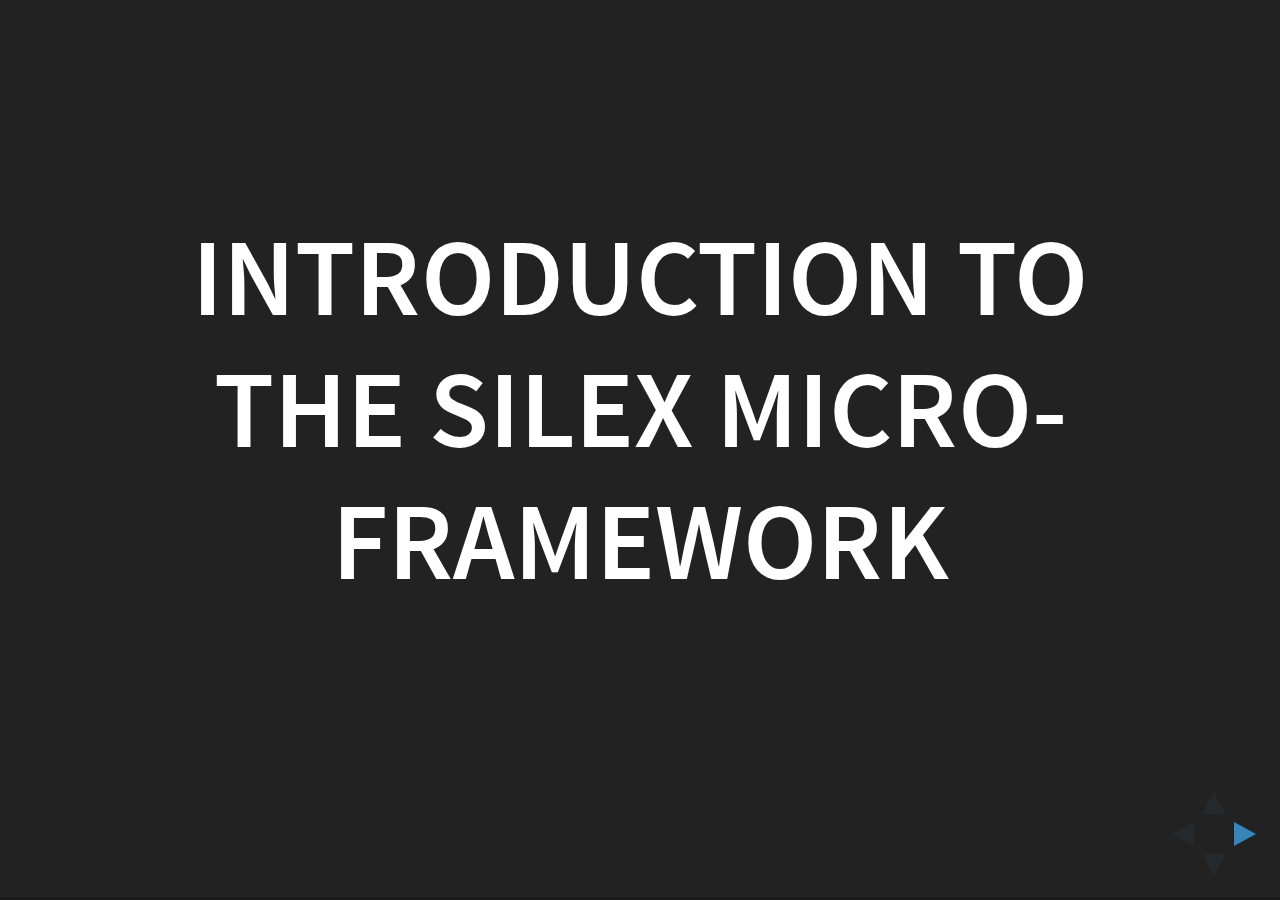
==== index.html @ b1a496b8 "Built from 991bee2 on branch master" ====
<!doctype html>
<html lang="en">

    <head>
        <meta charset="utf-8">

        <title>Reveal.js and Yeoman is Awesomeness</title>

        <meta name="apple-mobile-web-app-capable" content="yes" />
        <meta name="apple-mobile-web-app-status-bar-style" content="black-translucent" />

        <meta name="viewport" content="width=device-width, initial-scale=1.0, maximum-scale=1.0, user-scalable=no, minimal-ui">

        <link rel="stylesheet" href="bower_components/reveal.js/css/reveal.css">
    
        <link rel="stylesheet" href="css/theme.css" id="theme">
    

        <!-- For syntax highlighting -->
        <link rel="stylesheet" href="bower_components/highlightjs/styles/zenburn.css">

        <!-- Printing and PDF exports -->
        <script>
            var link = document.createElement( 'link' );
            link.rel = 'stylesheet';
            link.type = 'text/css';
            link.href = window.location.search.match( /print-pdf/gi ) ? 'bower_components/reveal.js/css/print/pdf.css' : 'bower_components/reveal.js/css/print/paper.css';
            document.getElementsByTagName( 'head' )[0].appendChild( link );
        </script>

        <!--[if lt IE 9]>
        <script src="bower_components/reveal.js/lib/js/html5shiv.js"></script>
        <![endif]-->
    </head>

    <body>

        <div class="reveal">

            <div class="slides">

                
                    
                        
    <section data-markdown="slides/index.md"></section>


                    
                    
                
                    
                        
    <section data-markdown="slides/who-are-we.md"></section>


                    
                    
                
                    
                        
    <section data-markdown="slides/what-will-we-learn.md"></section>


                    
                    
                
                    
                        
    <section data-markdown="slides/what-will-we-not-learn-today.md"></section>


                    
                    
                
                    
                        
    <section data-markdown="slides/composer.md"></section>


                    
                    
                
                    
                        
    <section data-markdown="slides/composer-install.md"></section>


                    
                    
                
                    
                        
    <section data-markdown="slides/composer-packagist.md"></section>


                    
                    
                
                    
                        
    <section data-markdown="slides/silex.md"></section>


                    
                    
                
                    
                        
    <section data-markdown="slides/basic-setup.md"></section>


                    
                    
                
                    
                        
    <section data-markdown="slides/request-handling.md"></section>


                    
                    
                
                    
                        
    <section data-markdown="slides/request-handling-variables.md"></section>


                    
                    
                
                    
                        
    <section data-markdown="slides/request-handling-http-status-codes.md"></section>


                    
                    
                
                    
                        
    <section data-markdown="slides/request-handling-http-status-codes-screenshots.md"></section>


                    
                    
                
                    
                        
    <section data-markdown="slides/request-handling-http-status-codes-screenshots-2.md"></section>


                    
                    
                
                    
                        
    <section data-markdown="slides/request-handling-query-parameters.md"></section>


                    
                    
                
                    
                        
    <section data-markdown="slides/request-handling-query-parameters-screenshots.md"></section>


                    
                    
                
                    
                        
    <section data-markdown="slides/request-handling-posting-data.md"></section>


                    
                    
                
                    
                        
    <section data-markdown="slides/request-handling-posting-data-screenshots.md"></section>


                    
                    
                
                    
                        
    <section data-markdown="slides/request-handling-posting-data-screenshots-2.md"></section>


                    
                    
                
                    
                        
    <section data-markdown="slides/middlewares.md"></section>


                    
                    
                
                    
                        
    <section data-markdown="slides/middlewares-screenshot.md"></section>


                    
                    
                
                    
                        
    <section data-markdown="slides/middlewares-all.md"></section>


                    
                    
                
                    
                        
    <section data-markdown="slides/handling-errors.md"></section>


                    
                    
                
                    
                        
    <section data-markdown="slides/handling-errors-screenshot.md"></section>


                    
                    
                
                    
                        
    <section data-markdown="slides/shared-services.md"></section>


                    
                    
                
                    
                        
    <section data-markdown="slides/session-data.md"></section>


                    
                    
                
                    
                        
    <section data-markdown="slides/session-data-denied.md"></section>


                    
                    
                
                    
                        
    <section data-markdown="slides/session-data-ok.md"></section>


                    
                    
                
                    
                        
    <section data-markdown="slides/session-data-user.md"></section>


                    
                    
                
                    
                        
    <section data-markdown="slides/session-data-user-screenshot.md"></section>


                    
                    
                
                    
                        
    <section data-markdown="slides/filesystem.md"></section>


                    
                    
                
                    
                        
    <section data-markdown="slides/filesystem-json-encode.md"></section>


                    
                    
                
                    
                        
    <section data-markdown="slides/filesystem-json-encode-screenshot.md"></section>


                    
                    
                
                    
                        
    <section data-markdown="slides/filesystem-json-decode.md"></section>


                    
                    
                
                    
                        
    <section data-markdown="slides/twig-templates.md"></section>


                    
                    
                
                    
                        
    <section data-markdown="slides/twig-templates-html.md"></section>


                    
                    
                
            </div>

        </div>

        <script src="bower_components/reveal.js/lib/js/head.min.js"></script>
        <script src="bower_components/reveal.js/js/reveal.js"></script>
        <script>

          // Full list of configuration options available at:
          // https://github.com/hakimel/reveal.js#configuration
          Reveal.initialize({
            controls: true,
            progress: true,
            history: true,
            center: true,

            transition: 'slide', // none/fade/slide/convex/concave/zoom

            // Optional reveal.js plugins
            dependencies: [
              { src: 'bower_components/reveal.js/lib/js/classList.js', condition: function() { return !document.body.classList; } },
              { src: 'bower_components/reveal.js/plugin/markdown/marked.js', condition: function() { return !!document.querySelector( '[data-markdown]' ); } },
              { src: 'bower_components/reveal.js/plugin/markdown/markdown.js', condition: function() { return !!document.querySelector( '[data-markdown]' ); } },
              { src: 'bower_components/reveal.js/plugin/highlight/highlight.js', async: true, condition: function() { return !!document.querySelector( '[data-html]' ) || !!document.querySelector( 'pre code' ) || !!document.querySelector( '[data-markdown]' ); }, callback: function() { hljs.initHighlightingOnLoad(); } },
              { src: 'bower_components/reveal.js/plugin/zoom-js/zoom.js', async: true },
              { src: 'bower_components/reveal.js/plugin/notes/notes.js', async: true },
              { src: 'js/loadhtmlslides.js', condition: function() { return !!document.querySelector( '[data-html]' ); } }
            ]
          });

        </script>
    </body>

</html>
---- bower_components/reveal.js/css/reveal.css ----
/*!
 * reveal.js
 * http://lab.hakim.se/reveal-js
 * MIT licensed
 *
 * Copyright (C) 2015 Hakim El Hattab, http://hakim.se
 */
/*********************************************
 * RESET STYLES
 *********************************************/
html, body, .reveal div, .reveal span, .reveal applet, .reveal object, .reveal iframe, .reveal h1, .reveal h2, .reveal h3, .reveal h4, .reveal h5, .reveal h6, .reveal p, .reveal blockquote, .reveal pre, .reveal a, .reveal abbr, .reveal acronym, .reveal address, .reveal big, .reveal cite, .reveal code, .reveal del, .reveal dfn, .reveal em, .reveal img, .reveal ins, .reveal kbd, .reveal q, .reveal s, .reveal samp, .reveal small, .reveal strike, .reveal strong, .reveal sub, .reveal sup, .reveal tt, .reveal var, .reveal b, .reveal u, .reveal center, .reveal dl, .reveal dt, .reveal dd, .reveal ol, .reveal ul, .reveal li, .reveal fieldset, .reveal form, .reveal label, .reveal legend, .reveal table, .reveal caption, .reveal tbody, .reveal tfoot, .reveal thead, .reveal tr, .reveal th, .reveal td, .reveal article, .reveal aside, .reveal canvas, .reveal details, .reveal embed, .reveal figure, .reveal figcaption, .reveal footer, .reveal header, .reveal hgroup, .reveal menu, .reveal nav, .reveal output, .reveal ruby, .reveal section, .reveal summary, .reveal time, .reveal mark, .reveal audio, video {
  margin: 0;
  padding: 0;
  border: 0;
  font-size: 100%;
  font: inherit;
  vertical-align: baseline; }

.reveal article, .reveal aside, .reveal details, .reveal figcaption, .reveal figure, .reveal footer, .reveal header, .reveal hgroup, .reveal menu, .reveal nav, .reveal section {
  display: block; }

/*********************************************
 * GLOBAL STYLES
 *********************************************/
html, body {
  width: 100%;
  height: 100%;
  overflow: hidden; }

body {
  position: relative;
  line-height: 1;
  background-color: #fff;
  color: #000; }

/*********************************************
 * VIEW FRAGMENTS
 *********************************************/
.reveal .slides section .fragment {
  opacity: 0;
  visibility: hidden;
  -webkit-transition: all 0.2s ease;
          transition: all 0.2s ease; }
  .reveal .slides section .fragment.visible {
    opacity: 1;
    visibility: visible; }

.reveal .slides section .fragment.grow {
  opacity: 1;
  visibility: visible; }
  .reveal .slides section .fragment.grow.visible {
    -webkit-transform: scale(1.3);
        -ms-transform: scale(1.3);
            transform: scale(1.3); }

.reveal .slides section .fragment.shrink {
  opacity: 1;
  visibility: visible; }
  .reveal .slides section .fragment.shrink.visible {
    -webkit-transform: scale(0.7);
        -ms-transform: scale(0.7);
            transform: scale(0.7); }

.reveal .slides section .fragment.zoom-in {
  -webkit-transform: scale(0.1);
      -ms-transform: scale(0.1);
          transform: scale(0.1); }
  .reveal .slides section .fragment.zoom-in.visible {
    -webkit-transform: none;
        -ms-transform: none;
            transform: none; }

.reveal .slides section .fragment.fade-out {
  opacity: 1;
  visibility: visible; }
  .reveal .slides section .fragment.fade-out.visible {
    opacity: 0;
    visibility: hidden; }

.reveal .slides section .fragment.semi-fade-out {
  opacity: 1;
  visibility: visible; }
  .reveal .slides section .fragment.semi-fade-out.visible {
    opacity: 0.5;
    visibility: visible; }

.reveal .slides section .fragment.strike {
  opacity: 1; }
  .reveal .slides section .fragment.strike.visible {
    text-decoration: line-through; }

.reveal .slides section .fragment.current-visible {
  opacity: 0;
  visibility: hidden; }
  .reveal .slides section .fragment.current-visible.current-fragment {
    opacity: 1;
    visibility: visible; }

.reveal .slides section .fragment.highlight-red, .reveal .slides section .fragment.highlight-current-red, .reveal .slides section .fragment.highlight-green, .reveal .slides section .fragment.highlight-current-green, .reveal .slides section .fragment.highlight-blue, .reveal .slides section .fragment.highlight-current-blue {
  opacity: 1;
  visibility: visible; }

.reveal .slides section .fragment.highlight-red.visible {
  color: #ff2c2d; }

.reveal .slides section .fragment.highlight-green.visible {
  color: #17ff2e; }

.reveal .slides section .fragment.highlight-blue.visible {
  color: #1b91ff; }

.reveal .slides section .fragment.highlight-current-red.current-fragment {
  color: #ff2c2d; }

.reveal .slides section .fragment.highlight-current-green.current-fragment {
  color: #17ff2e; }

.reveal .slides section .fragment.highlight-current-blue.current-fragment {
  color: #1b91ff; }

/*********************************************
 * DEFAULT ELEMENT STYLES
 *********************************************/
/* Fixes issue in Chrome where italic fonts did not appear when printing to PDF */
.reveal:after {
  content: '';
  font-style: italic; }

.reveal iframe {
  z-index: 1; }

/** Prevents layering issues in certain browser/transition combinations */
.reveal a {
  position: relative; }

.reveal .stretch {
  max-width: none;
  max-height: none; }

.reveal pre.stretch code {
  height: 100%;
  max-height: 100%;
  -moz-box-sizing: border-box;
       box-sizing: border-box; }

/*********************************************
 * CONTROLS
 *********************************************/
.reveal .controls {
  display: none;
  position: fixed;
  width: 110px;
  height: 110px;
  z-index: 30;
  right: 10px;
  bottom: 10px;
  -webkit-user-select: none; }

.reveal .controls div {
  position: absolute;
  opacity: 0.05;
  width: 0;
  height: 0;
  border: 12px solid transparent;
  -webkit-transform: scale(0.9999);
      -ms-transform: scale(0.9999);
          transform: scale(0.9999);
  -webkit-transition: all 0.2s ease;
          transition: all 0.2s ease;
  -webkit-tap-highlight-color: rgba(0, 0, 0, 0); }

.reveal .controls div.enabled {
  opacity: 0.7;
  cursor: pointer; }

.reveal .controls div.enabled:active {
  margin-top: 1px; }

.reveal .controls div.navigate-left {
  top: 42px;
  border-right-width: 22px;
  border-right-color: #000; }

.reveal .controls div.navigate-left.fragmented {
  opacity: 0.3; }

.reveal .controls div.navigate-right {
  left: 74px;
  top: 42px;
  border-left-width: 22px;
  border-left-color: #000; }

.reveal .controls div.navigate-right.fragmented {
  opacity: 0.3; }

.reveal .controls div.navigate-up {
  left: 42px;
  border-bottom-width: 22px;
  border-bottom-color: #000; }

.reveal .controls div.navigate-up.fragmented {
  opacity: 0.3; }

.reveal .controls div.navigate-down {
  left: 42px;
  top: 74px;
  border-top-width: 22px;
  border-top-color: #000; }

.reveal .controls div.navigate-down.fragmented {
  opacity: 0.3; }

/*********************************************
 * PROGRESS BAR
 *********************************************/
.reveal .progress {
  position: fixed;
  display: none;
  height: 3px;
  width: 100%;
  bottom: 0;
  left: 0;
  z-index: 10;
  background-color: rgba(0, 0, 0, 0.2); }

.reveal .progress:after {
  content: '';
  display: block;
  position: absolute;
  height: 20px;
  width: 100%;
  top: -20px; }

.reveal .progress span {
  display: block;
  height: 100%;
  width: 0px;
  background-color: #000;
  -webkit-transition: width 800ms cubic-bezier(0.26, 0.86, 0.44, 0.985);
          transition: width 800ms cubic-bezier(0.26, 0.86, 0.44, 0.985); }

/*********************************************
 * SLIDE NUMBER
 *********************************************/
.reveal .slide-number {
  position: fixed;
  display: block;
  right: 15px;
  bottom: 15px;
  opacity: 0.5;
  z-index: 31;
  font-size: 12px; }

/*********************************************
 * SLIDES
 *********************************************/
.reveal {
  position: relative;
  width: 100%;
  height: 100%;
  overflow: hidden;
  -ms-touch-action: none;
      touch-action: none; }

.reveal .slides {
  position: absolute;
  width: 100%;
  height: 100%;
  top: 0;
  right: 0;
  bottom: 0;
  left: 0;
  margin: auto;
  overflow: visible;
  z-index: 1;
  text-align: center;
  -webkit-perspective: 600px;
          perspective: 600px;
  -webkit-perspective-origin: 50% 40%;
          perspective-origin: 50% 40%; }

.reveal .slides > section {
  -ms-perspective: 600px; }

.reveal .slides > section, .reveal .slides > section > section {
  display: none;
  position: absolute;
  width: 100%;
  padding: 20px 0px;
  z-index: 10;
  -webkit-transform-style: preserve-3d;
          transform-style: preserve-3d;
  -webkit-transition: -webkit-transform-origin 800ms cubic-bezier(0.26, 0.86, 0.44, 0.985), -webkit-transform 800ms cubic-bezier(0.26, 0.86, 0.44, 0.985), visibility 800ms cubic-bezier(0.26, 0.86, 0.44, 0.985), opacity 800ms cubic-bezier(0.26, 0.86, 0.44, 0.985);
          transition: -ms-transform-origin 800ms cubic-bezier(0.26, 0.86, 0.44, 0.985), transform 800ms cubic-bezier(0.26, 0.86, 0.44, 0.985), visibility 800ms cubic-bezier(0.26, 0.86, 0.44, 0.985), opacity 800ms cubic-bezier(0.26, 0.86, 0.44, 0.985);
          transition: transform-origin 800ms cubic-bezier(0.26, 0.86, 0.44, 0.985), transform 800ms cubic-bezier(0.26, 0.86, 0.44, 0.985), visibility 800ms cubic-bezier(0.26, 0.86, 0.44, 0.985), opacity 800ms cubic-bezier(0.26, 0.86, 0.44, 0.985); }

/* Global transition speed settings */
.reveal[data-transition-speed="fast"] .slides section {
  -webkit-transition-duration: 400ms;
          transition-duration: 400ms; }

.reveal[data-transition-speed="slow"] .slides section {
  -webkit-transition-duration: 1200ms;
          transition-duration: 1200ms; }

/* Slide-specific transition speed overrides */
.reveal .slides section[data-transition-speed="fast"] {
  -webkit-transition-duration: 400ms;
          transition-duration: 400ms; }

.reveal .slides section[data-transition-speed="slow"] {
  -webkit-transition-duration: 1200ms;
          transition-duration: 1200ms; }

.reveal .slides > section.stack {
  padding-top: 0;
  padding-bottom: 0; }

.reveal .slides > section.present, .reveal .slides > section > section.present {
  display: block;
  z-index: 11;
  opacity: 1; }

.reveal.center, .reveal.center .slides, .reveal.center .slides section {
  min-height: 0 !important; }

/* Don't allow interaction with invisible slides */
.reveal .slides > section.future, .reveal .slides > section > section.future, .reveal .slides > section.past, .reveal .slides > section > section.past {
  pointer-events: none; }

.reveal.overview .slides > section, .reveal.overview .slides > section > section {
  pointer-events: auto; }

.reveal .slides > section.past, .reveal .slides > section.future, .reveal .slides > section > section.past, .reveal .slides > section > section.future {
  opacity: 0; }

/*********************************************
 * Mixins for readability of transitions
 *********************************************/
/*********************************************
 * SLIDE TRANSITION
 * Aliased 'linear' for backwards compatibility
 *********************************************/
.reveal.slide section {
  -webkit-backface-visibility: hidden;
          backface-visibility: hidden; }

.reveal .slides > section[data-transition=slide].past, .reveal .slides > section[data-transition~=slide-out].past, .reveal.slide .slides > section:not([data-transition]).past {
  -webkit-transform: translate(-150%, 0);
      -ms-transform: translate(-150%, 0);
          transform: translate(-150%, 0); }

.reveal .slides > section[data-transition=slide].future, .reveal .slides > section[data-transition~=slide-in].future, .reveal.slide .slides > section:not([data-transition]).future {
  -webkit-transform: translate(150%, 0);
      -ms-transform: translate(150%, 0);
          transform: translate(150%, 0); }

.reveal .slides > section > section[data-transition=slide].past, .reveal .slides > section > section[data-transition~=slide-out].past, .reveal.slide .slides > section > section:not([data-transition]).past {
  -webkit-transform: translate(0, -150%);
      -ms-transform: translate(0, -150%);
          transform: translate(0, -150%); }

.reveal .slides > section > section[data-transition=slide].future, .reveal .slides > section > section[data-transition~=slide-in].future, .reveal.slide .slides > section > section:not([data-transition]).future {
  -webkit-transform: translate(0, 150%);
      -ms-transform: translate(0, 150%);
          transform: translate(0, 150%); }

.reveal.linear section {
  -webkit-backface-visibility: hidden;
          backface-visibility: hidden; }

.reveal .slides > section[data-transition=linear].past, .reveal .slides > section[data-transition~=linear-out].past, .reveal.linear .slides > section:not([data-transition]).past {
  -webkit-transform: translate(-150%, 0);
      -ms-transform: translate(-150%, 0);
          transform: translate(-150%, 0); }

.reveal .slides > section[data-transition=linear].future, .reveal .slides > section[data-transition~=linear-in].future, .reveal.linear .slides > section:not([data-transition]).future {
  -webkit-transform: translate(150%, 0);
      -ms-transform: translate(150%, 0);
          transform: translate(150%, 0); }

.reveal .slides > section > section[data-transition=linear].past, .reveal .slides > section > section[data-transition~=linear-out].past, .reveal.linear .slides > section > section:not([data-transition]).past {
  -webkit-transform: translate(0, -150%);
      -ms-transform: translate(0, -150%);
          transform: translate(0, -150%); }

.reveal .slides > section > section[data-transition=linear].future, .reveal .slides > section > section[data-transition~=linear-in].future, .reveal.linear .slides > section > section:not([data-transition]).future {
  -webkit-transform: translate(0, 150%);
      -ms-transform: translate(0, 150%);
          transform: translate(0, 150%); }

/*********************************************
 * CONVEX TRANSITION
 * Aliased 'default' for backwards compatibility
 *********************************************/
.reveal .slides > section[data-transition=default].past, .reveal .slides > section[data-transition~=default-out].past, .reveal.default .slides > section:not([data-transition]).past {
  -webkit-transform: translate3d(-100%, 0, 0) rotateY(-90deg) translate3d(-100%, 0, 0);
          transform: translate3d(-100%, 0, 0) rotateY(-90deg) translate3d(-100%, 0, 0); }

.reveal .slides > section[data-transition=default].future, .reveal .slides > section[data-transition~=default-in].future, .reveal.default .slides > section:not([data-transition]).future {
  -webkit-transform: translate3d(100%, 0, 0) rotateY(90deg) translate3d(100%, 0, 0);
          transform: translate3d(100%, 0, 0) rotateY(90deg) translate3d(100%, 0, 0); }

.reveal .slides > section > section[data-transition=default].past, .reveal .slides > section > section[data-transition~=default-out].past, .reveal.default .slides > section > section:not([data-transition]).past {
  -webkit-transform: translate3d(0, -300px, 0) rotateX(70deg) translate3d(0, -300px, 0);
          transform: translate3d(0, -300px, 0) rotateX(70deg) translate3d(0, -300px, 0); }

.reveal .slides > section > section[data-transition=default].future, .reveal .slides > section > section[data-transition~=default-in].future, .reveal.default .slides > section > section:not([data-transition]).future {
  -webkit-transform: translate3d(0, 300px, 0) rotateX(-70deg) translate3d(0, 300px, 0);
          transform: translate3d(0, 300px, 0) rotateX(-70deg) translate3d(0, 300px, 0); }

.reveal .slides > section[data-transition=convex].past, .reveal .slides > section[data-transition~=convex-out].past, .reveal.convex .slides > section:not([data-transition]).past {
  -webkit-transform: translate3d(-100%, 0, 0) rotateY(-90deg) translate3d(-100%, 0, 0);
          transform: translate3d(-100%, 0, 0) rotateY(-90deg) translate3d(-100%, 0, 0); }

.reveal .slides > section[data-transition=convex].future, .reveal .slides > section[data-transition~=convex-in].future, .reveal.convex .slides > section:not([data-transition]).future {
  -webkit-transform: translate3d(100%, 0, 0) rotateY(90deg) translate3d(100%, 0, 0);
          transform: translate3d(100%, 0, 0) rotateY(90deg) translate3d(100%, 0, 0); }

.reveal .slides > section > section[data-transition=convex].past, .reveal .slides > section > section[data-transition~=convex-out].past, .reveal.convex .slides > section > section:not([data-transition]).past {
  -webkit-transform: translate3d(0, -300px, 0) rotateX(70deg) translate3d(0, -300px, 0);
          transform: translate3d(0, -300px, 0) rotateX(70deg) translate3d(0, -300px, 0); }

.reveal .slides > section > section[data-transition=convex].future, .reveal .slides > section > section[data-transition~=convex-in].future, .reveal.convex .slides > section > section:not([data-transition]).future {
  -webkit-transform: translate3d(0, 300px, 0) rotateX(-70deg) translate3d(0, 300px, 0);
          transform: translate3d(0, 300px, 0) rotateX(-70deg) translate3d(0, 300px, 0); }

/*********************************************
 * CONCAVE TRANSITION
 *********************************************/
.reveal .slides > section[data-transition=concave].past, .reveal .slides > section[data-transition~=concave-out].past, .reveal.concave .slides > section:not([data-transition]).past {
  -webkit-transform: translate3d(-100%, 0, 0) rotateY(90deg) translate3d(-100%, 0, 0);
          transform: translate3d(-100%, 0, 0) rotateY(90deg) translate3d(-100%, 0, 0); }

.reveal .slides > section[data-transition=concave].future, .reveal .slides > section[data-transition~=concave-in].future, .reveal.concave .slides > section:not([data-transition]).future {
  -webkit-transform: translate3d(100%, 0, 0) rotateY(-90deg) translate3d(100%, 0, 0);
          transform: translate3d(100%, 0, 0) rotateY(-90deg) translate3d(100%, 0, 0); }

.reveal .slides > section > section[data-transition=concave].past, .reveal .slides > section > section[data-transition~=concave-out].past, .reveal.concave .slides > section > section:not([data-transition]).past {
  -webkit-transform: translate3d(0, -80%, 0) rotateX(-70deg) translate3d(0, -80%, 0);
          transform: translate3d(0, -80%, 0) rotateX(-70deg) translate3d(0, -80%, 0); }

.reveal .slides > section > section[data-transition=concave].future, .reveal .slides > section > section[data-transition~=concave-in].future, .reveal.concave .slides > section > section:not([data-transition]).future {
  -webkit-transform: translate3d(0, 80%, 0) rotateX(70deg) translate3d(0, 80%, 0);
          transform: translate3d(0, 80%, 0) rotateX(70deg) translate3d(0, 80%, 0); }

/*********************************************
 * ZOOM TRANSITION
 *********************************************/
.reveal .slides > section[data-transition=zoom], .reveal.zoom .slides > section:not([data-transition]) {
  -webkit-transition-timing-function: ease;
          transition-timing-function: ease; }

.reveal .slides > section[data-transition=zoom].past, .reveal .slides > section[data-transition~=zoom-out].past, .reveal.zoom .slides > section:not([data-transition]).past {
  visibility: hidden;
  -webkit-transform: scale(16);
      -ms-transform: scale(16);
          transform: scale(16); }

.reveal .slides > section[data-transition=zoom].future, .reveal .slides > section[data-transition~=zoom-in].future, .reveal.zoom .slides > section:not([data-transition]).future {
  visibility: hidden;
  -webkit-transform: scale(0.2);
      -ms-transform: scale(0.2);
          transform: scale(0.2); }

.reveal .slides > section > section[data-transition=zoom].past, .reveal .slides > section > section[data-transition~=zoom-out].past, .reveal.zoom .slides > section > section:not([data-transition]).past {
  -webkit-transform: translate(0, -150%);
      -ms-transform: translate(0, -150%);
          transform: translate(0, -150%); }

.reveal .slides > section > section[data-transition=zoom].future, .reveal .slides > section > section[data-transition~=zoom-in].future, .reveal.zoom .slides > section > section:not([data-transition]).future {
  -webkit-transform: translate(0, 150%);
      -ms-transform: translate(0, 150%);
          transform: translate(0, 150%); }

/*********************************************
 * CUBE TRANSITION
 *********************************************/
.reveal.cube .slides {
  -webkit-perspective: 1300px;
          perspective: 1300px; }

.reveal.cube .slides section {
  padding: 30px;
  min-height: 700px;
  -webkit-backface-visibility: hidden;
          backface-visibility: hidden;
  -moz-box-sizing: border-box;
       box-sizing: border-box; }

.reveal.center.cube .slides section {
  min-height: 0; }

.reveal.cube .slides section:not(.stack):before {
  content: '';
  position: absolute;
  display: block;
  width: 100%;
  height: 100%;
  left: 0;
  top: 0;
  background: rgba(0, 0, 0, 0.1);
  border-radius: 4px;
  -webkit-transform: translateZ(-20px);
          transform: translateZ(-20px); }

.reveal.cube .slides section:not(.stack):after {
  content: '';
  position: absolute;
  display: block;
  width: 90%;
  height: 30px;
  left: 5%;
  bottom: 0;
  background: none;
  z-index: 1;
  border-radius: 4px;
  box-shadow: 0px 95px 25px rgba(0, 0, 0, 0.2);
  -webkit-transform: translateZ(-90px) rotateX(65deg);
          transform: translateZ(-90px) rotateX(65deg); }

.reveal.cube .slides > section.stack {
  padding: 0;
  background: none; }

.reveal.cube .slides > section.past {
  -webkit-transform-origin: 100% 0%;
      -ms-transform-origin: 100% 0%;
          transform-origin: 100% 0%;
  -webkit-transform: translate3d(-100%, 0, 0) rotateY(-90deg);
          transform: translate3d(-100%, 0, 0) rotateY(-90deg); }

.reveal.cube .slides > section.future {
  -webkit-transform-origin: 0% 0%;
      -ms-transform-origin: 0% 0%;
          transform-origin: 0% 0%;
  -webkit-transform: translate3d(100%, 0, 0) rotateY(90deg);
          transform: translate3d(100%, 0, 0) rotateY(90deg); }

.reveal.cube .slides > section > section.past {
  -webkit-transform-origin: 0% 100%;
      -ms-transform-origin: 0% 100%;
          transform-origin: 0% 100%;
  -webkit-transform: translate3d(0, -100%, 0) rotateX(90deg);
          transform: translate3d(0, -100%, 0) rotateX(90deg); }

.reveal.cube .slides > section > section.future {
  -webkit-transform-origin: 0% 0%;
      -ms-transform-origin: 0% 0%;
          transform-origin: 0% 0%;
  -webkit-transform: translate3d(0, 100%, 0) rotateX(-90deg);
          transform: translate3d(0, 100%, 0) rotateX(-90deg); }

/*********************************************
 * PAGE TRANSITION
 *********************************************/
.reveal.page .slides {
  -webkit-perspective-origin: 0% 50%;
          perspective-origin: 0% 50%;
  -webkit-perspective: 3000px;
          perspective: 3000px; }

.reveal.page .slides section {
  padding: 30px;
  min-height: 700px;
  -moz-box-sizing: border-box;
       box-sizing: border-box; }

.reveal.page .slides section.past {
  z-index: 12; }

.reveal.page .slides section:not(.stack):before {
  content: '';
  position: absolute;
  display: block;
  width: 100%;
  height: 100%;
  left: 0;
  top: 0;
  background: rgba(0, 0, 0, 0.1);
  -webkit-transform: translateZ(-20px);
          transform: translateZ(-20px); }

.reveal.page .slides section:not(.stack):after {
  content: '';
  position: absolute;
  display: block;
  width: 90%;
  height: 30px;
  left: 5%;
  bottom: 0;
  background: none;
  z-index: 1;
  border-radius: 4px;
  box-shadow: 0px 95px 25px rgba(0, 0, 0, 0.2);
  -webkit-transform: translateZ(-90px) rotateX(65deg); }

.reveal.page .slides > section.stack {
  padding: 0;
  background: none; }

.reveal.page .slides > section.past {
  -webkit-transform-origin: 0% 0%;
      -ms-transform-origin: 0% 0%;
          transform-origin: 0% 0%;
  -webkit-transform: translate3d(-40%, 0, 0) rotateY(-80deg);
          transform: translate3d(-40%, 0, 0) rotateY(-80deg); }

.reveal.page .slides > section.future {
  -webkit-transform-origin: 100% 0%;
      -ms-transform-origin: 100% 0%;
          transform-origin: 100% 0%;
  -webkit-transform: translate3d(0, 0, 0);
          transform: translate3d(0, 0, 0); }

.reveal.page .slides > section > section.past {
  -webkit-transform-origin: 0% 0%;
      -ms-transform-origin: 0% 0%;
          transform-origin: 0% 0%;
  -webkit-transform: translate3d(0, -40%, 0) rotateX(80deg);
          transform: translate3d(0, -40%, 0) rotateX(80deg); }

.reveal.page .slides > section > section.future {
  -webkit-transform-origin: 0% 100%;
      -ms-transform-origin: 0% 100%;
          transform-origin: 0% 100%;
  -webkit-transform: translate3d(0, 0, 0);
          transform: translate3d(0, 0, 0); }

/*********************************************
 * FADE TRANSITION
 *********************************************/
.reveal .slides section[data-transition=fade], .reveal.fade .slides section:not([data-transition]), .reveal.fade .slides > section > section:not([data-transition]) {
  -webkit-transform: none;
      -ms-transform: none;
          transform: none;
  -webkit-transition: opacity 0.5s;
          transition: opacity 0.5s; }

.reveal.fade.overview .slides section, .reveal.fade.overview .slides > section > section {
  -webkit-transition: none;
          transition: none; }

/*********************************************
 * NO TRANSITION
 *********************************************/
.reveal .slides > section[data-transition=none], .reveal.none .slides > section:not([data-transition]) {
  -webkit-transform: none;
      -ms-transform: none;
          transform: none;
  -webkit-transition: none;
          transition: none; }

/*********************************************
 * PAUSED MODE
 *********************************************/
.reveal .pause-overlay {
  position: absolute;
  top: 0;
  left: 0;
  width: 100%;
  height: 100%;
  background: black;
  visibility: hidden;
  opacity: 0;
  z-index: 100;
  -webkit-transition: all 1s ease;
          transition: all 1s ease; }

.reveal.paused .pause-overlay {
  visibility: visible;
  opacity: 1; }

/*********************************************
 * FALLBACK
 *********************************************/
.no-transforms {
  overflow-y: auto; }

.no-transforms .reveal .slides {
  position: relative;
  width: 80%;
  height: auto !important;
  top: 0;
  left: 50%;
  margin: 0;
  text-align: center; }

.no-transforms .reveal .controls, .no-transforms .reveal .progress {
  display: none !important; }

.no-transforms .reveal .slides section {
  display: block !important;
  opacity: 1 !important;
  position: relative !important;
  height: auto;
  min-height: 0;
  top: 0;
  left: -50%;
  margin: 70px 0;
  -webkit-transform: none;
      -ms-transform: none;
          transform: none; }

.no-transforms .reveal .slides section section {
  left: 0; }

.reveal .no-transition, .reveal .no-transition * {
  -webkit-transition: none !important;
          transition: none !important; }

/*********************************************
 * PER-SLIDE BACKGROUNDS
 *********************************************/
.reveal .backgrounds {
  position: absolute;
  width: 100%;
  height: 100%;
  top: 0;
  left: 0;
  -webkit-perspective: 600px;
          perspective: 600px; }

.reveal .slide-background {
  display: none;
  position: absolute;
  width: 100%;
  height: 100%;
  opacity: 0;
  visibility: hidden;
  background-color: rgba(0, 0, 0, 0);
  background-position: 50% 50%;
  background-repeat: no-repeat;
  background-size: cover;
  -webkit-transition: all 800ms cubic-bezier(0.26, 0.86, 0.44, 0.985);
          transition: all 800ms cubic-bezier(0.26, 0.86, 0.44, 0.985); }

.reveal .slide-background.stack {
  display: block; }

.reveal .slide-background.present {
  opacity: 1;
  visibility: visible; }

.print-pdf .reveal .slide-background {
  opacity: 1 !important;
  visibility: visible !important; }

/* Video backgrounds */
.reveal .slide-background video {
  position: absolute;
  width: 100%;
  height: 100%;
  max-width: none;
  max-height: none;
  top: 0;
  left: 0; }

/* Immediate transition style */
.reveal[data-background-transition=none] > .backgrounds .slide-background, .reveal > .backgrounds .slide-background[data-background-transition=none] {
  -webkit-transition: none;
          transition: none; }

/* Slide */
.reveal[data-background-transition=slide] > .backgrounds .slide-background, .reveal > .backgrounds .slide-background[data-background-transition=slide] {
  opacity: 1;
  -webkit-backface-visibility: hidden;
          backface-visibility: hidden; }

.reveal[data-background-transition=slide] > .backgrounds .slide-background.past, .reveal > .backgrounds .slide-background.past[data-background-transition=slide] {
  -webkit-transform: translate(-100%, 0);
      -ms-transform: translate(-100%, 0);
          transform: translate(-100%, 0); }

.reveal[data-background-transition=slide] > .backgrounds .slide-background.future, .reveal > .backgrounds .slide-background.future[data-background-transition=slide] {
  -webkit-transform: translate(100%, 0);
      -ms-transform: translate(100%, 0);
          transform: translate(100%, 0); }

.reveal[data-background-transition=slide] > .backgrounds .slide-background > .slide-background.past, .reveal > .backgrounds .slide-background > .slide-background.past[data-background-transition=slide] {
  -webkit-transform: translate(0, -100%);
      -ms-transform: translate(0, -100%);
          transform: translate(0, -100%); }

.reveal[data-background-transition=slide] > .backgrounds .slide-background > .slide-background.future, .reveal > .backgrounds .slide-background > .slide-background.future[data-background-transition=slide] {
  -webkit-transform: translate(0, 100%);
      -ms-transform: translate(0, 100%);
          transform: translate(0, 100%); }

/* Convex */
.reveal[data-background-transition=convex] > .backgrounds .slide-background.past, .reveal > .backgrounds .slide-background.past[data-background-transition=convex] {
  opacity: 0;
  -webkit-transform: translate3d(-100%, 0, 0) rotateY(-90deg) translate3d(-100%, 0, 0);
          transform: translate3d(-100%, 0, 0) rotateY(-90deg) translate3d(-100%, 0, 0); }

.reveal[data-background-transition=convex] > .backgrounds .slide-background.future, .reveal > .backgrounds .slide-background.future[data-background-transition=convex] {
  opacity: 0;
  -webkit-transform: translate3d(100%, 0, 0) rotateY(90deg) translate3d(100%, 0, 0);
          transform: translate3d(100%, 0, 0) rotateY(90deg) translate3d(100%, 0, 0); }

.reveal[data-background-transition=convex] > .backgrounds .slide-background > .slide-background.past, .reveal > .backgrounds .slide-background > .slide-background.past[data-background-transition=convex] {
  opacity: 0;
  -webkit-transform: translate3d(0, -100%, 0) rotateX(90deg) translate3d(0, -100%, 0);
          transform: translate3d(0, -100%, 0) rotateX(90deg) translate3d(0, -100%, 0); }

.reveal[data-background-transition=convex] > .backgrounds .slide-background > .slide-background.future, .reveal > .backgrounds .slide-background > .slide-background.future[data-background-transition=convex] {
  opacity: 0;
  -webkit-transform: translate3d(0, 100%, 0) rotateX(-90deg) translate3d(0, 100%, 0);
          transform: translate3d(0, 100%, 0) rotateX(-90deg) translate3d(0, 100%, 0); }

/* Concave */
.reveal[data-background-transition=concave] > .backgrounds .slide-background.past, .reveal > .backgrounds .slide-background.past[data-background-transition=concave] {
  opacity: 0;
  -webkit-transform: translate3d(-100%, 0, 0) rotateY(90deg) translate3d(-100%, 0, 0);
          transform: translate3d(-100%, 0, 0) rotateY(90deg) translate3d(-100%, 0, 0); }

.reveal[data-background-transition=concave] > .backgrounds .slide-background.future, .reveal > .backgrounds .slide-background.future[data-background-transition=concave] {
  opacity: 0;
  -webkit-transform: translate3d(100%, 0, 0) rotateY(-90deg) translate3d(100%, 0, 0);
          transform: translate3d(100%, 0, 0) rotateY(-90deg) translate3d(100%, 0, 0); }

.reveal[data-background-transition=concave] > .backgrounds .slide-background > .slide-background.past, .reveal > .backgrounds .slide-background > .slide-background.past[data-background-transition=concave] {
  opacity: 0;
  -webkit-transform: translate3d(0, -100%, 0) rotateX(-90deg) translate3d(0, -100%, 0);
          transform: translate3d(0, -100%, 0) rotateX(-90deg) translate3d(0, -100%, 0); }

.reveal[data-background-transition=concave] > .backgrounds .slide-background > .slide-background.future, .reveal > .backgrounds .slide-background > .slide-background.future[data-background-transition=concave] {
  opacity: 0;
  -webkit-transform: translate3d(0, 100%, 0) rotateX(90deg) translate3d(0, 100%, 0);
          transform: translate3d(0, 100%, 0) rotateX(90deg) translate3d(0, 100%, 0); }

/* Zoom */
.reveal[data-background-transition=zoom] > .backgrounds .slide-background, .reveal > .backgrounds .slide-background[data-background-transition=zoom] {
  -webkit-transition-timing-function: ease;
          transition-timing-function: ease; }

.reveal[data-background-transition=zoom] > .backgrounds .slide-background.past, .reveal > .backgrounds .slide-background.past[data-background-transition=zoom] {
  opacity: 0;
  visibility: hidden;
  -webkit-transform: scale(16);
      -ms-transform: scale(16);
          transform: scale(16); }

.reveal[data-background-transition=zoom] > .backgrounds .slide-background.future, .reveal > .backgrounds .slide-background.future[data-background-transition=zoom] {
  opacity: 0;
  visibility: hidden;
  -webkit-transform: scale(0.2);
      -ms-transform: scale(0.2);
          transform: scale(0.2); }

.reveal[data-background-transition=zoom] > .backgrounds .slide-background > .slide-background.past, .reveal > .backgrounds .slide-background > .slide-background.past[data-background-transition=zoom] {
  opacity: 0;
  visibility: hidden;
  -webkit-transform: scale(16);
      -ms-transform: scale(16);
          transform: scale(16); }

.reveal[data-background-transition=zoom] > .backgrounds .slide-background > .slide-background.future, .reveal > .backgrounds .slide-background > .slide-background.future[data-background-transition=zoom] {
  opacity: 0;
  visibility: hidden;
  -webkit-transform: scale(0.2);
      -ms-transform: scale(0.2);
          transform: scale(0.2); }

/* Global transition speed settings */
.reveal[data-transition-speed="fast"] > .backgrounds .slide-background {
  -webkit-transition-duration: 400ms;
          transition-duration: 400ms; }

.reveal[data-transition-speed="slow"] > .backgrounds .slide-background {
  -webkit-transition-duration: 1200ms;
          transition-duration: 1200ms; }

/*********************************************
 * OVERVIEW
 *********************************************/
.reveal.overview {
  -webkit-perspective-origin: 50% 50%;
          perspective-origin: 50% 50%;
  -webkit-perspective: 700px;
          perspective: 700px; }
  .reveal.overview .slides section {
    height: 700px;
    opacity: 1 !important;
    overflow: hidden;
    visibility: visible !important;
    cursor: pointer;
    -moz-box-sizing: border-box;
         box-sizing: border-box; }
  .reveal.overview .slides section:hover, .reveal.overview .slides section.present {
    outline: 10px solid rgba(150, 150, 150, 0.4);
    outline-offset: 10px; }
  .reveal.overview .slides section .fragment {
    opacity: 1;
    -webkit-transition: none;
            transition: none; }
  .reveal.overview .slides section:after, .reveal.overview .slides section:before {
    display: none !important; }
  .reveal.overview .slides > section.stack {
    padding: 0;
    top: 0 !important;
    background: none;
    outline: none;
    overflow: visible; }
  .reveal.overview .backgrounds {
    -webkit-perspective: inherit;
            perspective: inherit; }
  .reveal.overview .backgrounds .slide-background {
    opacity: 1;
    visibility: visible;
    outline: 10px solid rgba(150, 150, 150, 0.1);
    outline-offset: 10px; }

.reveal.overview .slides section, .reveal.overview-deactivating .slides section {
  -webkit-transition: none;
          transition: none; }

.reveal.overview .backgrounds .slide-background, .reveal.overview-deactivating .backgrounds .slide-background {
  -webkit-transition: none;
          transition: none; }

.reveal.overview-animated .slides {
  -webkit-transition: -webkit-transform 0.4s ease;
          transition: transform 0.4s ease; }

/*********************************************
 * RTL SUPPORT
 *********************************************/
.reveal.rtl .slides, .reveal.rtl .slides h1, .reveal.rtl .slides h2, .reveal.rtl .slides h3, .reveal.rtl .slides h4, .reveal.rtl .slides h5, .reveal.rtl .slides h6 {
  direction: rtl;
  font-family: sans-serif; }

.reveal.rtl pre, .reveal.rtl code {
  direction: ltr; }

.reveal.rtl ol, .reveal.rtl ul {
  text-align: right; }

.reveal.rtl .progress span {
  float: right; }

/*********************************************
 * PARALLAX BACKGROUND
 *********************************************/
.reveal.has-parallax-background .backgrounds {
  -webkit-transition: all 0.8s ease;
          transition: all 0.8s ease; }

/* Global transition speed settings */
.reveal.has-parallax-background[data-transition-speed="fast"] .backgrounds {
  -webkit-transition-duration: 400ms;
          transition-duration: 400ms; }

.reveal.has-parallax-background[data-transition-speed="slow"] .backgrounds {
  -webkit-transition-duration: 1200ms;
          transition-duration: 1200ms; }

/*********************************************
 * LINK PREVIEW OVERLAY
 *********************************************/
.reveal .overlay {
  position: absolute;
  top: 0;
  left: 0;
  width: 100%;
  height: 100%;
  z-index: 1000;
  background: rgba(0, 0, 0, 0.9);
  opacity: 0;
  visibility: hidden;
  -webkit-transition: all 0.3s ease;
          transition: all 0.3s ease; }

.reveal .overlay.visible {
  opacity: 1;
  visibility: visible; }

.reveal .overlay .spinner {
  position: absolute;
  display: block;
  top: 50%;
  left: 50%;
  width: 32px;
  height: 32px;
  margin: -16px 0 0 -16px;
  z-index: 10;
  background-image: url([data-uri]%2F%2F%2F6%2Bvr8nJybW1tcDAwOjo6Nvb26ioqKOjo7Ozs%2FLy8vz8%2FAAAAAAAAAAAACH%2FC05FVFNDQVBFMi4wAwEAAAAh%2FhpDcmVhdGVkIHdpdGggYWpheGxvYWQuaW5mbwAh%[base64]%2FV%2FnmOM82XiHRLYKhKP1oZmADdEAAAh%2BQQJCgAAACwAAAAAIAAgAAAE6hDISWlZpOrNp1lGNRSdRpDUolIGw5RUYhhHukqFu8DsrEyqnWThGvAmhVlteBvojpTDDBUEIFwMFBRAmBkSgOrBFZogCASwBDEY%2FCZSg7GSE0gSCjQBMVG023xWBhklAnoEdhQEfyNqMIcKjhRsjEdnezB%2BA4k8gTwJhFuiW4dokXiloUepBAp5qaKpp6%2BHo7aWW54wl7obvEe0kRuoplCGepwSx2jJvqHEmGt6whJpGpfJCHmOoNHKaHx61WiSR92E4lbFoq%2BB6QDtuetcaBPnW6%2BO7wDHpIiK9SaVK5GgV543tzjgGcghAgAh%[base64]%2B%2BG%2Bw48edZPK%2BM6hLJpQg484enXIdQFSS1u6UhksENEQAAIfkECQoAAAAsAAAAACAAIAAABOcQyEmpGKLqzWcZRVUQnZYg1aBSh2GUVEIQ2aQOE%2BG%2BcD4ntpWkZQj1JIiZIogDFFyHI0UxQwFugMSOFIPJftfVAEoZLBbcLEFhlQiqGp1Vd140AUklUN3eCA51C1EWMzMCezCBBmkxVIVHBWd3HHl9JQOIJSdSnJ0TDKChCwUJjoWMPaGqDKannasMo6WnM562R5YluZRwur0wpgqZE7NKUm%2BFNRPIhjBJxKZteWuIBMN4zRMIVIhffcgojwCF117i4nlLnY5ztRLsnOk%2BaV%2BoJY7V7m76PdkS4trKcdg0Zc0tTcKkRAAAIfkECQoAAAAsAAAAACAAIAAABO4QyEkpKqjqzScpRaVkXZWQEximw1BSCUEIlDohrft6cpKCk5xid5MNJTaAIkekKGQkWyKHkvhKsR7ARmitkAYDYRIbUQRQjWBwJRzChi9CRlBcY1UN4g0%[base64]%[base64]%2BE71SRQeyqUToLA7VxF0JDyIQh%2FMVVPMt1ECZlfcjZJ9mIKoaTl1MRIl5o4CUKXOwmyrCInCKqcWtvadL2SYhyASyNDJ0uIiRMDjI0Fd30%2FiI2UA5GSS5UDj2l6NoqgOgN4gksEBgYFf0FDqKgHnyZ9OX8HrgYHdHpcHQULXAS2qKpENRg7eAMLC7kTBaixUYFkKAzWAAnLC7FLVxLWDBLKCwaKTULgEwbLA4hJtOkSBNqITT3xEgfLpBtzE%2FjiuL04RGEBgwWhShRgQExHBAAh%2BQQJCgAAACwAAAAAIAAgAAAE7xDISWlSqerNpyJKhWRdlSAVoVLCWk6JKlAqAavhO9UkUHsqlE6CwO1cRdCQ8iEIfzFVTzLdRAmZX3I2SfZiCqGk5dTESJeaOAlClzsJsqwiJwiqnFrb2nS9kmIcgEsjQydLiIlHehhpejaIjzh9eomSjZR%[base64]%2BE71SRQeyqUToLA7VxF0JDyIQh%[base64]%2BE71SRQeyqUToLA7VxF0JDyIQh%2FMVVPMt1ECZlfcjZJ9mIKoaTl1MRIl5o4CUKXOwmyrCInCKqcWtvadL2SYhyASyNDJ0uIiUd6GAULDJCRiXo1CpGXDJOUjY%2BYip9DhToJA4RBLwMLCwVDfRgbBAaqqoZ1XBMHswsHtxtFaH1iqaoGNgAIxRpbFAgfPQSqpbgGBqUD1wBXeCYp1AYZ19JJOYgH1KwA4UBvQwXUBxPqVD9L3sbp2BNk2xvvFPJd%2BMFCN6HAAIKgNggY0KtEBAAh%[base64]%2BvsYMDAzZQPC9VCNkDWUhGkuE5PxJNwiUK4UfLzOlD4WvzAHaoG9nxPi5d%2BjYUqfAhhykOFwJWiAAAIfkECQoAAAAsAAAAACAAIAAABPAQyElpUqnqzaciSoVkXVUMFaFSwlpOCcMYlErAavhOMnNLNo8KsZsMZItJEIDIFSkLGQoQTNhIsFehRww2CQLKF0tYGKYSg%2BygsZIuNqJksKgbfgIGepNo2cIUB3V1B3IvNiBYNQaDSTtfhhx0CwVPI0UJe0%2Bbm4g5VgcGoqOcnjmjqDSdnhgEoamcsZuXO1aWQy8KAwOAuTYYGwi7w5h%2BKr0SJ8MFihpNbx%2B4Erq7BYBuzsdiH1jCAzoSfl0rVirNbRXlBBlLX%2BBP0XJLAPGzTkAuAOqb0WT5AH7OcdCm5B8TgRwSRKIHQtaLCwg1RAAAOwAAAAAAAAAAAA%3D%3D);
  visibility: visible;
  opacity: 0.6;
  -webkit-transition: all 0.3s ease;
          transition: all 0.3s ease; }

.reveal .overlay header {
  position: absolute;
  left: 0;
  top: 0;
  width: 100%;
  height: 40px;
  z-index: 2;
  border-bottom: 1px solid #222; }

.reveal .overlay header a {
  display: inline-block;
  width: 40px;
  height: 40px;
  padding: 0 10px;
  float: right;
  opacity: 0.6;
  -moz-box-sizing: border-box;
       box-sizing: border-box; }

.reveal .overlay header a:hover {
  opacity: 1; }

.reveal .overlay header a .icon {
  display: inline-block;
  width: 20px;
  height: 20px;
  background-position: 50% 50%;
  background-size: 100%;
  background-repeat: no-repeat; }

.reveal .overlay header a.close .icon {
  background-image: url([data-uri]); }

.reveal .overlay header a.external .icon {
  background-image: url([data-uri]); }

.reveal .overlay .viewport {
  position: absolute;
  top: 40px;
  right: 0;
  bottom: 0;
  left: 0; }

.reveal .overlay.overlay-preview .viewport iframe {
  width: 100%;
  height: 100%;
  max-width: 100%;
  max-height: 100%;
  border: 0;
  opacity: 0;
  visibility: hidden;
  -webkit-transition: all 0.3s ease;
          transition: all 0.3s ease; }

.reveal .overlay.overlay-preview.loaded .viewport iframe {
  opacity: 1;
  visibility: visible; }

.reveal .overlay.overlay-preview.loaded .spinner {
  opacity: 0;
  visibility: hidden;
  -webkit-transform: scale(0.2);
      -ms-transform: scale(0.2);
          transform: scale(0.2); }

.reveal .overlay.overlay-help .viewport {
  overflow: auto;
  color: #fff; }

.reveal .overlay.overlay-help .viewport .viewport-inner {
  width: 600px;
  margin: 0 auto;
  padding: 60px;
  text-align: center;
  letter-spacing: normal; }

.reveal .overlay.overlay-help .viewport .viewport-inner .title {
  font-size: 20px; }

.reveal .overlay.overlay-help .viewport .viewport-inner table {
  border: 1px solid #fff;
  border-collapse: collapse;
  font-size: 14px; }

.reveal .overlay.overlay-help .viewport .viewport-inner table th, .reveal .overlay.overlay-help .viewport .viewport-inner table td {
  width: 200px;
  padding: 10px;
  border: 1px solid #fff;
  vertical-align: middle; }

.reveal .overlay.overlay-help .viewport .viewport-inner table th {
  padding-top: 20px;
  padding-bottom: 20px; }

/*********************************************
 * PLAYBACK COMPONENT
 *********************************************/
.reveal .playback {
  position: fixed;
  left: 15px;
  bottom: 15px;
  z-index: 30;
  cursor: pointer;
  -webkit-transition: all 400ms ease;
          transition: all 400ms ease; }

.reveal.overview .playback {
  opacity: 0;
  visibility: hidden; }

/*********************************************
 * ROLLING LINKS
 *********************************************/
.reveal .roll {
  display: inline-block;
  line-height: 1.2;
  overflow: hidden;
  vertical-align: top;
  -webkit-perspective: 400px;
          perspective: 400px;
  -webkit-perspective-origin: 50% 50%;
          perspective-origin: 50% 50%; }

.reveal .roll:hover {
  background: none;
  text-shadow: none; }

.reveal .roll span {
  display: block;
  position: relative;
  padding: 0 2px;
  pointer-events: none;
  -webkit-transition: all 400ms ease;
          transition: all 400ms ease;
  -webkit-transform-origin: 50% 0%;
      -ms-transform-origin: 50% 0%;
          transform-origin: 50% 0%;
  -webkit-transform-style: preserve-3d;
          transform-style: preserve-3d;
  -webkit-backface-visibility: hidden;
          backface-visibility: hidden; }

.reveal .roll:hover span {
  background: rgba(0, 0, 0, 0.5);
  -webkit-transform: translate3d(0px, 0px, -45px) rotateX(90deg);
          transform: translate3d(0px, 0px, -45px) rotateX(90deg); }

.reveal .roll span:after {
  content: attr(data-title);
  display: block;
  position: absolute;
  left: 0;
  top: 0;
  padding: 0 2px;
  -webkit-backface-visibility: hidden;
          backface-visibility: hidden;
  -webkit-transform-origin: 50% 0%;
      -ms-transform-origin: 50% 0%;
          transform-origin: 50% 0%;
  -webkit-transform: translate3d(0px, 110%, 0px) rotateX(-90deg);
          transform: translate3d(0px, 110%, 0px) rotateX(-90deg); }

/*********************************************
 * SPEAKER NOTES
 *********************************************/
.reveal aside.notes {
  display: none; }

/*********************************************
 * ZOOM PLUGIN
 *********************************************/
.zoomed .reveal *, .zoomed .reveal *:before, .zoomed .reveal *:after {
  -webkit-backface-visibility: visible !important;
          backface-visibility: visible !important; }

.zoomed .reveal .progress, .zoomed .reveal .controls {
  opacity: 0; }

.zoomed .reveal .roll span {
  background: none; }

.zoomed .reveal .roll span:after {
  visibility: hidden; }
---- css/theme.css ----
@import url(../bower_components/reveal.js/lib/font/source-sans-pro/source-sans-pro.css);
/**
 * Black theme for reveal.js. This is the opposite of the 'white' theme.
 *
 * Copyright (C) 2015 Hakim El Hattab, http://hakim.se
 */
section.has-light-background, section.has-light-background h1, section.has-light-background h2, section.has-light-background h3, section.has-light-background h4, section.has-light-background h5, section.has-light-background h6 {
  color: #222; }

/*********************************************
 * GLOBAL STYLES
 *********************************************/
body {
  background: #222;
  background-color: #222; }

.reveal {
  font-family: 'Source Sans Pro', Helvetica, sans-serif;
  font-size: 38px;
  font-weight: normal;
  color: #fff; }

::selection {
  color: #fff;
  background: #bee4fd;
  text-shadow: none; }

.reveal .slides > section, .reveal .slides > section > section {
  line-height: 1.3;
  font-weight: inherit; }

/*********************************************
 * HEADERS
 *********************************************/
.reveal h1, .reveal h2, .reveal h3, .reveal h4, .reveal h5, .reveal h6 {
  margin: 0 0 20px 0;
  color: #fff;
  font-family: 'Source Sans Pro', Helvetica, sans-serif;
  font-weight: 600;
  line-height: 1.2;
  letter-spacing: normal;
  text-transform: uppercase;
  text-shadow: none;
  word-wrap: break-word; }

.reveal h1 {
  font-size: 2.5em; }

.reveal h2 {
  font-size: 1.6em; }

.reveal h3 {
  font-size: 1.3em; }

.reveal h4 {
  font-size: 1em; }

.reveal h1 {
  text-shadow: none; }

/*********************************************
 * OTHER
 *********************************************/
.reveal p {
  margin: 20px 0;
  line-height: 1.3; }

/* Ensure certain elements are never larger than the slide itself */
.reveal img, .reveal video, .reveal iframe {
  max-width: 95%;
  max-height: 95%; }

.reveal strong, .reveal b {
  font-weight: bold; }

.reveal em {
  font-style: italic; }

.reveal ol, .reveal dl, .reveal ul {
  display: inline-block;
  text-align: left;
  margin: 0 0 0 1em; }

.reveal ol {
  list-style-type: decimal; }

.reveal ul {
  list-style-type: disc; }

.reveal ul ul {
  list-style-type: square; }

.reveal ul ul ul {
  list-style-type: circle; }

.reveal ul ul, .reveal ul ol, .reveal ol ol, .reveal ol ul {
  display: block;
  margin-left: 40px; }

.reveal dt {
  font-weight: bold; }

.reveal dd {
  margin-left: 40px; }

.reveal q, .reveal blockquote {
  quotes: none; }

.reveal blockquote {
  display: block;
  position: relative;
  width: 70%;
  margin: 20px auto;
  padding: 5px;
  font-style: italic;
  background: rgba(255, 255, 255, 0.05);
  box-shadow: 0px 0px 2px rgba(0, 0, 0, 0.2); }

.reveal blockquote p:first-child, .reveal blockquote p:last-child {
  display: inline-block; }

.reveal q {
  font-style: italic; }

.reveal pre {
  display: block;
  position: relative;
  width: 90%;
  margin: 20px auto;
  text-align: left;
  font-size: 0.55em;
  font-family: monospace;
  line-height: 1.2em;
  word-wrap: break-word;
  box-shadow: 0px 0px 6px rgba(0, 0, 0, 0.3); }

.reveal code {
  font-family: monospace; }

.reveal pre code {
  display: block;
  padding: 5px;
  overflow: auto;
  max-height: 400px;
  word-wrap: normal;
  background: #3F3F3F;
  color: #DCDCDC; }

.reveal table {
  margin: auto;
  border-collapse: collapse;
  border-spacing: 0; }

.reveal table th {
  font-weight: bold; }

.reveal table th, .reveal table td {
  text-align: left;
  padding: 0.2em 0.5em 0.2em 0.5em;
  border-bottom: 1px solid; }

.reveal table th[align="center"], .reveal table td[align="center"] {
  text-align: center; }

.reveal table th[align="right"], .reveal table td[align="right"] {
  text-align: right; }

.reveal table tr:last-child td {
  border-bottom: none; }

.reveal sup {
  vertical-align: super; }

.reveal sub {
  vertical-align: sub; }

.reveal small {
  display: inline-block;
  font-size: 0.6em;
  line-height: 1.2em;
  vertical-align: top; }

.reveal small * {
  vertical-align: top; }

/*********************************************
 * LINKS
 *********************************************/
.reveal a {
  color: #42affa;
  text-decoration: none;
  -webkit-transition: color 0.15s ease;
  -moz-transition: color 0.15s ease;
  transition: color 0.15s ease; }

.reveal a:hover {
  color: #8dcffc;
  text-shadow: none;
  border: none; }

.reveal .roll span:after {
  color: #fff;
  background: #068ee9; }

/*********************************************
 * IMAGES
 *********************************************/
.reveal section img {
  margin: 15px 0px;
  background: rgba(255, 255, 255, 0.12);
  border: 4px solid #fff;
  box-shadow: 0 0 10px rgba(0, 0, 0, 0.15); }

.reveal a img {
  -webkit-transition: all 0.15s linear;
  -moz-transition: all 0.15s linear;
  transition: all 0.15s linear; }

.reveal a:hover img {
  background: rgba(255, 255, 255, 0.2);
  border-color: #42affa;
  box-shadow: 0 0 20px rgba(0, 0, 0, 0.55); }

/*********************************************
 * NAVIGATION CONTROLS
 *********************************************/
.reveal .controls div.navigate-left, .reveal .controls div.navigate-left.enabled {
  border-right-color: #42affa; }

.reveal .controls div.navigate-right, .reveal .controls div.navigate-right.enabled {
  border-left-color: #42affa; }

.reveal .controls div.navigate-up, .reveal .controls div.navigate-up.enabled {
  border-bottom-color: #42affa; }

.reveal .controls div.navigate-down, .reveal .controls div.navigate-down.enabled {
  border-top-color: #42affa; }

.reveal .controls div.navigate-left.enabled:hover {
  border-right-color: #8dcffc; }

.reveal .controls div.navigate-right.enabled:hover {
  border-left-color: #8dcffc; }

.reveal .controls div.navigate-up.enabled:hover {
  border-bottom-color: #8dcffc; }

.reveal .controls div.navigate-down.enabled:hover {
  border-top-color: #8dcffc; }

/*********************************************
 * PROGRESS BAR
 *********************************************/
.reveal .progress {
  background: rgba(0, 0, 0, 0.2); }

.reveal .progress span {
  background: #42affa;
  -webkit-transition: width 800ms cubic-bezier(0.26, 0.86, 0.44, 0.985);
  -moz-transition: width 800ms cubic-bezier(0.26, 0.86, 0.44, 0.985);
  transition: width 800ms cubic-bezier(0.26, 0.86, 0.44, 0.985); }

/*********************************************
 * SLIDE NUMBER
 *********************************************/
.reveal .slide-number {
  color: #42affa; }

.reveal section img {
  background: transparent;
  border: none;
  box-shadow: none; }

.reveal pre {
  box-shadow: none; }
---- bower_components/highlightjs/styles/zenburn.css ----
/*

Zenburn style from voldmar.ru (c) Vladimir Epifanov <voldmar@voldmar.ru>
based on dark.css by Ivan Sagalaev

*/

.hljs {
  display: block;
  overflow-x: auto;
  padding: 0.5em;
  background: #3f3f3f;
  color: #dcdcdc;
  -webkit-text-size-adjust: none;
}

.hljs-keyword,
.hljs-tag,
.css .hljs-class,
.css .hljs-id,
.lisp .hljs-title,
.nginx .hljs-title,
.hljs-request,
.hljs-status,
.clojure .hljs-attribute {
  color: #e3ceab;
}

.django .hljs-template_tag,
.django .hljs-variable,
.django .hljs-filter .hljs-argument {
  color: #dcdcdc;
}

.hljs-number,
.hljs-date {
  color: #8cd0d3;
}

.dos .hljs-envvar,
.dos .hljs-stream,
.hljs-variable,
.apache .hljs-sqbracket,
.hljs-name {
  color: #efdcbc;
}

.dos .hljs-flow,
.diff .hljs-change,
.python .exception,
.python .hljs-built_in,
.hljs-literal,
.tex .hljs-special {
  color: #efefaf;
}

.diff .hljs-chunk,
.hljs-subst {
  color: #8f8f8f;
}

.dos .hljs-keyword,
.hljs-decorator,
.hljs-title,
.hljs-type,
.diff .hljs-header,
.ruby .hljs-class .hljs-parent,
.apache .hljs-tag,
.nginx .hljs-built_in,
.tex .hljs-command,
.hljs-prompt {
  color: #efef8f;
}

.dos .hljs-winutils,
.ruby .hljs-symbol,
.ruby .hljs-symbol .hljs-string,
.ruby .hljs-string {
  color: #dca3a3;
}

.diff .hljs-deletion,
.hljs-string,
.hljs-tag .hljs-value,
.hljs-preprocessor,
.hljs-pragma,
.hljs-built_in,
.hljs-javadoc,
.smalltalk .hljs-class,
.smalltalk .hljs-localvars,
.smalltalk .hljs-array,
.css .hljs-rule .hljs-value,
.hljs-attr_selector,
.hljs-pseudo,
.apache .hljs-cbracket,
.tex .hljs-formula,
.coffeescript .hljs-attribute {
  color: #cc9393;
}

.hljs-shebang,
.diff .hljs-addition,
.hljs-comment,
.hljs-annotation,
.hljs-pi,
.hljs-doctype {
  color: #7f9f7f;
}

.coffeescript .javascript,
.javascript .xml,
.tex .hljs-formula,
.xml .javascript,
.xml .vbscript,
.xml .css,
.xml .hljs-cdata {
  opacity: 0.5;
}
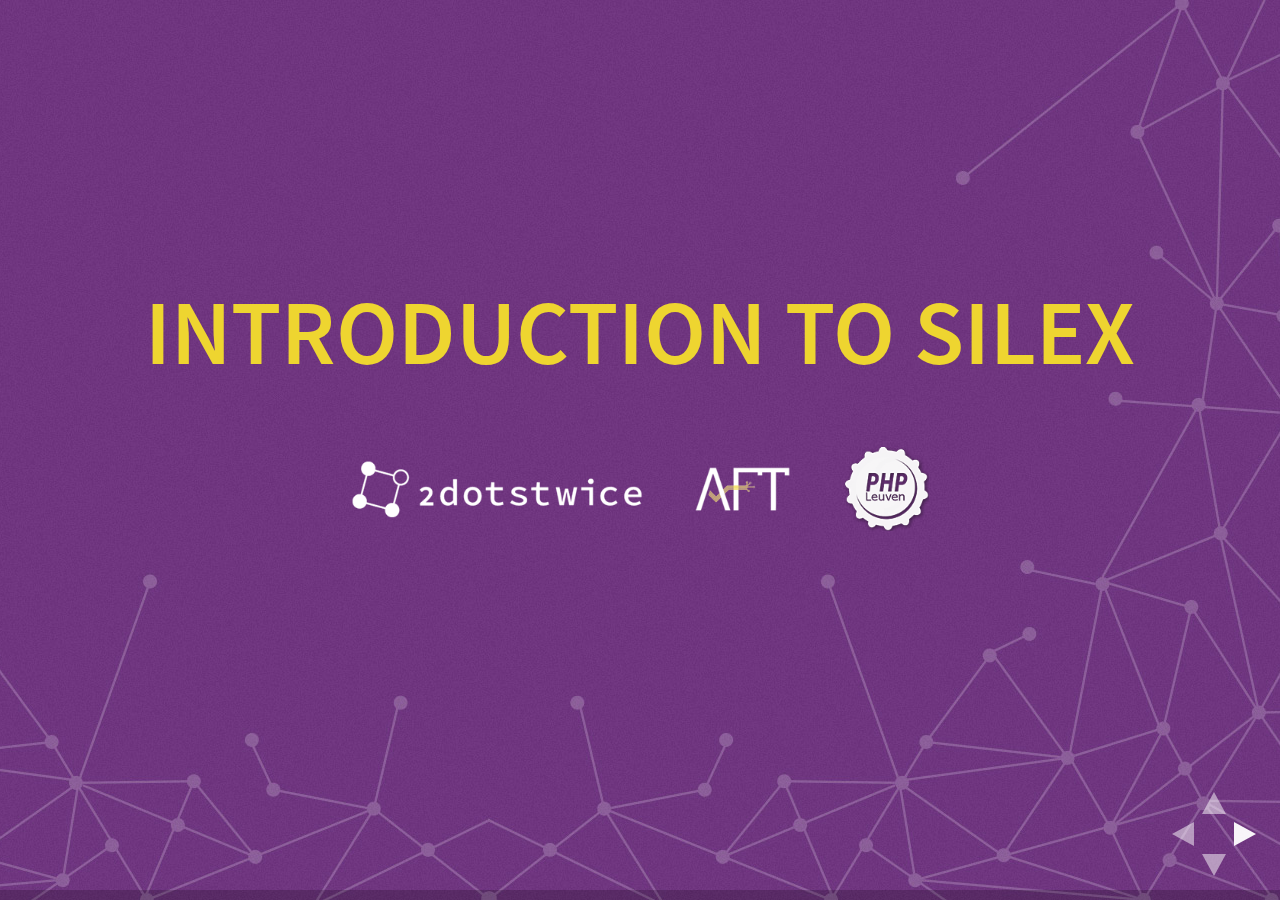
==== commit cfcc479e: "Built from 2c7f1da on branch master" ====
--- a/index.html
+++ b/index.html
@@ -323,6 +323,22 @@
                     
                         
     <section data-markdown="slides/twig-templates-html.md"></section>
+
+
+                    
+                    
+                
+                    
+                        
+    <section data-markdown="slides/additional-reading.md"></section>
+
+
+                    
+                    
+                
+                    
+                        
+    <section data-markdown="slides/break.md"></section>
 
 
                     
--- a/css/theme.css
+++ b/css/theme.css
@@ -273,3 +273,107 @@
 
 .reveal pre {
   box-shadow: none; }
+
+html {
+  -webkit-font-smoothing: antialiased;
+  -moz-osx-font-smoothing: grayscale;
+  text-shadow: 1px 1px 1px rgba(0, 0, 0, 0.004); }
+
+body {
+  background: #713781 url('../resources/theme-img/bg.jpg') no-repeat 50% top;
+  background-size: cover;
+  position: relative; }
+
+.reveal .intro {
+  position: relative; }
+  .reveal .intro h1 {
+    margin-bottom: 0.5em; }
+  .reveal .intro-logos {
+    max-width: 500px;
+    top: 100%; }
+
+.reveal h1, .reveal h2, .reveal h3 {
+  line-height: 1em; }
+.reveal h1 {
+  color: #eed530;
+  font-size: 2.1em;
+  font-weight: 600; }
+.reveal h2 {
+  color: #eed530; }
+.reveal a {
+  color: #eed530; }
+  .reveal a:hover {
+    color: #eed530;
+    text-decoration: underline; }
+.reveal p, .reveal li {
+  font-size: 90%; }
+.reveal ul {
+  list-style: none;
+  margin: 0 0 1em;
+  padding: 0; }
+  .reveal ul li {
+    padding-left: 25px;
+    position: relative;
+    margin-bottom: 0.2em; }
+    .reveal ul li:before {
+      content: '»';
+      color: #eed530;
+      display: block;
+      font-size: 0.9em;
+      position: absolute;
+      top: 0.05em;
+      left: 0; }
+.reveal ol {
+  list-style: none;
+  margin: 0 0 1em;
+  padding: 0;
+  counter-reset: numbering; }
+  .reveal ol li {
+    padding-left: 32px;
+    margin-bottom: 0.2em; }
+    .reveal ol li:before {
+      content: counter(numbering) ".";
+      counter-increment: numbering;
+      position: absolute;
+      width: 28px; }
+    .reveal ol li ol {
+      counter-reset: numbering; }
+.reveal pre code {
+  background-color: rgba(0, 0, 0, 0.8); }
+
+.reveal .controls div.navigate-right {
+  border-left-color: white;
+  opacity: 0.5; }
+  .reveal .controls div.navigate-right.enabled {
+    border-left-color: white;
+    opacity: 0.95; }
+    .reveal .controls div.navigate-right.enabled:hover {
+      border-left-color: #3d0b4b; }
+.reveal .controls div.navigate-left {
+  border-right-color: white;
+  opacity: 0.5; }
+  .reveal .controls div.navigate-left.enabled {
+    border-right-color: white;
+    opacity: 0.9; }
+    .reveal .controls div.navigate-left.enabled:hover {
+      border-right-color: #3d0b4b; }
+.reveal .controls div.navigate-up {
+  border-bottom-color: white;
+  opacity: 0.5; }
+  .reveal .controls div.navigate-up.enabled {
+    border-bottom-color: white;
+    opacity: 0.9; }
+    .reveal .controls div.navigate-up.enabled:hover {
+      border-bottom-color: #3d0b4b; }
+.reveal .controls div.navigate-down {
+  border-top-color: white;
+  opacity: 0.5; }
+  .reveal .controls div.navigate-down.enabled {
+    border-top-color: white;
+    opacity: 0.9; }
+    .reveal .controls div.navigate-down.enabled:hover {
+      border-top-color: #3d0b4b; }
+.reveal .progress {
+  height: 10px; }
+  .reveal .progress span {
+    background: #3d0b4b; }
